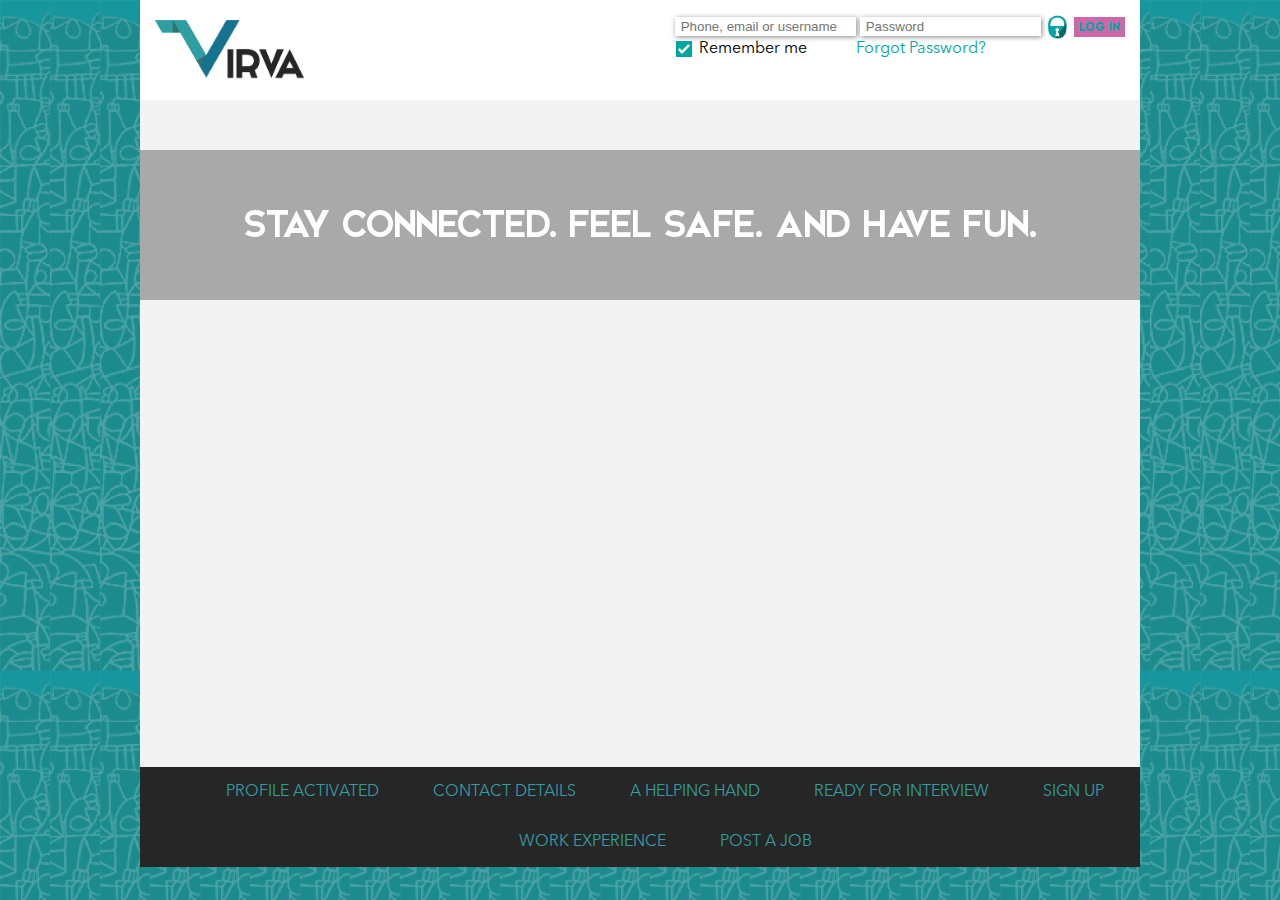
==== 1_login.html @ 41028b90 "added foot nav" ====
<!DOCTYPE hmtl>
<html>
	<head>
		<!-- Author: Mark Faderon -->
		<title>Home</title>
		<link rel="icon" href="favicon.png" sizes="32x32" type="image/png">
		<link rel="stylesheet" href="style.css">
	</head>
	<body>
		<div id="container">
			<header>
				<img src="images/virva-logo.png" alt="Virva Logo" id="logo">
				<div id="login">
					<input type="text" id="user" placeholder=" Phone, email or username">
					<input type="password" id="pass" placeholder=" Password">
					<img src="images/login-icon.png" alt="Login Icon" id="loginIcon">
					<a href="" id="loginBtn">LOG IN</a>
					<br/>
					<input type="checkbox" id="rememberMe" class="css-checkbox" checked><label for="rememberMe" class="css-label"> Remember me</label>
					<a href="">Forgot Password?</a>
				</div>
			</header>
			<div id="loginContent">
				<p class="transparent-Dark-BG">STAY CONNECTED. FEEL SAFE. AND HAVE FUN.</p>
			</div>
			<footer>
				<!-- NAV REMOVE -->
				<nav id="temp_nav">
					<ul>
						<li><a href="2.6_success.html">PROFILE ACTIVATED</a></li>
						<li><a href="creatives_contactdetails.html">CONTACT DETAILS</a></li>
						<li><a href="creatives_helphand.html">A HELPING HAND</a></li>
						<li><a href="creatives_helphand_ready4interview.html">READY FOR INTERVIEW</a></li>
						<li><a href="creatives_signup.html">SIGN UP</a></li>
						<li><a href="creatives_workexp.html">WORK EXPERIENCE</a></li>
						<li><a href="employers_postjob.html">POST A JOB</a></li>
					</ul>
				</nav>
			</footer>
		</div>
	</body>
</html>
---- style.css ----
/* Author: Mark Faderon */

@font-face { /* TITLES */
	font-family: "Elkwood";
	src: url('fonts/Elkwood.ttf');
}

@font-face { /* TEXT */
	font-family: "AvenirNextLTPro-Regular";
	src: url('fonts/AvenirNextLTPro-Regular.otf');
}

/* GLOBAL */

* {
	padding: 0;
	margin: 0;
}

body {
	background-image: url('images/background.png');
	background-size: 50px;
	background-repeat: repeat;
}

ul {
	list-style-type: none;
}

.floatLeft {
	float: left;
}

.floatRight {
	float: right;
}

.textCenter {
	text-align: center;
}

.fontSizeSmall {
	font-size: x-small;
}

.verticalAlignTop {
	vertical-align: top;
}

.ulCircleStyle {
	list-style-image: url('images/circle.png');
}

.transparent-Dark-BG {
	background: rgba(0, 0, 0, 0.3);
}

input[type=checkbox].css-checkbox {
	position:absolute; 
	z-index:-1000; 
	left:-1000px; 
	overflow: hidden; 
	clip: rect(0 0 0 0); 
	height:1px; width:1px; 
	margin:-1px;
	padding:0; 
	border:0;
}

input[type=checkbox].css-checkbox + label.css-label {
	padding-left: 24px;
	height: 19px; 
	display:inline-block;
	line-height:19px;
	background-repeat:no-repeat;
	background-position: 0 -1px;
	vertical-align:middle;
	cursor:pointer;
}

input[type=checkbox].css-checkbox:checked + label.css-label {
	background-position: 0 -20px;
}

label.css-label {
	background-image:url('images/checkbox.png');
	-webkit-touch-callout: none;
	-webkit-user-select: none;
	-khtml-user-select: none;
	-moz-user-select: none;
	-ms-user-select: none;
	user-select: none;
}

#container {
	width: 1000px;
	min-height: 600px;
	margin: 0 auto;
	background: #F3F3F3;
}

/* HEADER */

header {
	width: 100%;
	height: 100px;
	background: white;
}

#logo {
	height: 70px;
	padding: 20px 0 0 15px;
	float: left;
}

header ul {
	font-family: "Elkwood";
	font-size: 0; /* removes invisible space */
	width: 207px;
	margin: 0 auto;
	position: absolute;
	top: 0;
	left: 50%;
	margin-left: -103.5px;
}

header ul li {
	display: inline-block;
	font-size: large;
	padding: 10px;
	box-shadow: 1px 1px 5px #888888;
	background: #329EA1;
}

header ul li a {
	display: inline-block;
	color: black;
	padding: 0 4px;
	text-decoration: none;
	color: #329EA1;
	background: white;
}

header ul li#active {
	background: white;
}

header ul li#active a {
	text-decoration: underline;
}

#toolbarRight {
	float: right;
	height: 100px;
	width: 315px;
	margin-right: 45px;
	line-height: 100px;
}

#toolbarRight img {
	vertical-align: middle;
}

/* MAIN NAV */

#mainnav {
	width: 100%;
	height: 50px;
	background: #F2F2EF;
	font-family: "Elkwood";
	text-align: center;

	border-bottom: 15px solid #329EA1;
}

#mainnav ul {
	list-style-type: none;
	font-size: 0; /* removes invisible space */
}

#mainnav ul li {
	display: inline-block;
	font-size: large;
}

#mainnav ul li a {
	display: inline-block;
	line-height: 50px;
	height: 50px;
	text-decoration: none;
	padding: 0 15px;
	border-left: 1px solid #B3B3B3;
}

#mainnav ul li:last-child a {
	border-right: 1px solid #B3B3B3;
}

#mainnav ul li a:visited {
	color: black;
}

#mainnav ul li a:hover,
#mainnav ul li a#selected {
	color: white;
	background: #B3B3B3;
	text-decoration: underline;
}

nav#mainnav ul li a img {
	vertical-align: middle;
	padding-right: 5px;
}

nav#mainnav ul li:last-child a img {
	padding-right: 0;
	margin-left: -10px;
}

/* CONTENT */

#content {
	width: 700px;
	min-height: 1000px;
	float: left;
	padding: 50px;
	background: #F3F3F3;
}

#form {
	background: #00A6A4;
	color: white;
	width: 700px;
	min-height: 200px;
	font-family: "AvenirNextLTPro-Regular";
	font-size: 20px;
	box-shadow: 0 0 30px #000000;
}

#form a {
	color: white;
}

#form ul li {
	margin-bottom: 25px;
}

#formHeader {
	padding: 10px 25px 0 50px;
	
}

#formHeader #heading {
	font-family: "Elkwood";
	text-decoration: underline;
	font-size: 50px;
	line-height: 100px;
}

#formHeader span.floatRight {
	font-size: small;
}

#formHeader span.floatRight span {
	vertical-align: middle;
}

#formFooter {
	clear: both;
	text-align: right;
	padding-right: 50px;
	width: 100%;
	height: 100px;
	padding-top: 25px;
	box-sizing: border-box; /* 100% width + padding */
}

#formFooter a.button {
	font-family: "Elkwood";
	background: #EFD21A;
	color: #329EA1;
	padding: 10px;
	font-size: 25px;
	text-decoration: none;
}


#sidebar {
	width: 200px;
	height: 1400px;
	float: right;
	padding-top: 25px;
	text-align: center;
	background: #17738F;
	box-sizing: border-box;
}

/* SUB NAV */

#subnav {
	width: 100%;
	height: 250px;
	clear: both;
}

#subnav_head {
	font-family: "Elkwood";
	background: #329EA1;
	width: 100%;
	height: 60px;
	line-height: 65px;
}

#subnav_head ul {
	text-align: center;
	color: white;
}

#subnav_head ul li {
	display: inline;
	padding-right: 75px;
	font-size: xx-large;
}

#subnav_head ul li:last-child {
	padding-right: 0;
}

#subnav_body {
	background: #F2F2EF;
	font-family: "AvenirNextLTPro-Regular";
	width: 100%;
	height: 300px;
}

#subnav_body a {
	color: #329EA1;
	text-decoration: none;
}

#subnav_body ul li a:hover {
	color: black;
	text-decoration: underline;
}

#subnav_body div {
	padding-top: 50px;
	height: 250px;
	float: left;
}

#subnav_Tools {
	width: 150px;
	padding-left: 160px;
}

#subnav_Company {
	width: 195px;
	padding-left: 10px;
}

#subnav_Connect {
	width: 190px;
}

footer {
	background: #272627;
	font-family: "AvenirNextLTPro-Regular";
	clear: both;
	min-height: 50px;
}

footer nav {
	text-align: center;
}

footer nav ul li {
	display: inline;
	color: #329EA1;
	padding-left: 50px;
	line-height: 50px;
}

footer nav ul li a {
	color: #329EA1;
	text-decoration: none;
}

footer nav ul li a:hover {
	text-decoration: underline;
}

/* EMPLOYERS - POST A JOB */

#e_postjobLeft,
#e_postjobRight {
	box-sizing: border-box;
	height: 425px;
}

#e_postjobLeft {
	padding-left: 75px;
}

#e_postjobRight {
 	margin-right: 50px;
}

#e_postjob_perTime input {
	margin: 3px 3px 3px 4px;
}

#e_postjob_perTime label {
	vertical-align: middle;
}

/* CREATIVES - WORK EXPERIENCE */

#c_workexp_banner {
	width: 700px;
	height: 400px;
	background: url('images/banner-workexp.jpg');
	position: relative;
	background-position: center left;
}

#c_workexp_banner p {
	font-family: "Elkwood";
	color: white;
	font-size: 50px;
	text-align: center;
	width: 100%;
	height: 150px;
	line-height: 160px;
	
	position: absolute; /* MAKES IT AT BOTTOM OF DIV (NEEDS POSITION:RELATIVE FROM PARENT) */
	bottom: 0;
}

#c_workexp_StartY,
#c_workexp_EndY {
	width: 56px;
}

#c_workexpLeft,
#c_workexpRight {
	height: 300px;
}

#c_workexpLeft {
	padding-left: 50px;
}

#c_workexp_CurWorkHereCB {
	float: right;
	padding-right: 60px;
	line-height: 30px;
}

#c_workexpRight {
	padding-right: 30px;
}

/* CREATIVES - CONTACT DETAILS */

#c_cDetails_banner {
	width: 100%;
	height: 400px;
	background: url('images/banner-contactDetails.jpg');
	position: relative;
}

#c_cDetails_banner p {
	font-family: "Elkwood";
	color: white;
	font-size: 50px;
	text-align: center;
	width: 100%;
	height: 150px;
	line-height: 160px;
	
	position: absolute; /* MAKES IT AT BOTTOM OF DIV (NEEDS POSITION:RELATIVE FROM PARENT) */
	bottom: 0;
}

#c_cDetailsLeft {
	padding-left: 75px;
}

#c_cDetailsRight {
	padding-right: 85px;
}

/* HOME - LOGIN */

#login {
	float: right;
	height: 100%;
	padding: 15px;
	box-sizing: border-box;
	font-family: "AvenirNextLTPro-Regular";
}

#login input {
	box-shadow: 1px 1px 5px #888888;
	border: none;
	padding: 2px;
}

#loginIcon {
	width: 25px;
	height: 25px;
	vertical-align: middle;
}

#loginBtn {
	text-decoration: none;
	background: #CD68A8;
	color: white;
	padding: 2px 5px;
	font-family: "Elkwood";
}

label[for=rememberMe] {
	margin-right: 45px;
}

#login a {
	color: #00A6A4;
	text-decoration: none;
}

#loginContent {
	width: 100%;
	min-height: 667px;
	background-image: url('images/banner-home.jpg');
	background-size: 100% 667px;
	background-repeat: no-repeat;
	box-sizing: border-box;
	padding-top: 50px;
}

#loginContent p {
	color: white;
	font-size: 50px;
	text-align: center;

	height: 150px;
	line-height: 150px;
	box-sizing: border-box;
	font-family: "Elkwood";
}

#homeImage {
	width: 100%;
}

/* CREATIVES - A HELPING HAND */

#c_helphand_banner {
	width: 100%;
	height: 650px;
	background-image: url('images/banner-helphand.jpg');
	position: relative;
}

#c_helphand_banner p {
	color: white;
	font-size: 50px;
	text-align: center;
	width: 100%;

	height: 150px;
	line-height: 160px;
	box-sizing: border-box;
	font-family: "Elkwood";
	
	position: absolute;
	bottom: 0;
}

#c_helphand_form {
	background: #00A6A4;
	color: white;
	width: 700px;
	min-height: 175px;
	font-family: "AvenirNextLTPro-Regular";
	font-size: large;
	box-shadow: 0 0 30px #000000;
	padding-top: 50px;
	box-sizing: border-box;
}

#c_helphand_nav {
	margin-top: 50px;
	font-family: "AvenirNextLTPro-Regular";
	box-shadow: 0 0 30px #000000;
}

#c_helphand_nav ul {
	font-size: 0;
}

#c_helphand_nav ul li {
	display: inline-block;
}

#c_helphand_nav ul li a {
	width: 233.33px;
	height: 150px;
	display: inline-block;
	
	font-size: medium;
	background: white;
	color: black;
	padding-top: 15px;
	text-decoration: none;
	
	text-align: center;
	vertical-align: middle;
	box-shadow: 0 0 3px #000000;
}

#c_helphand_nav ul li a:hover {
	background: #00A6A4;
	color: white;
	text-decoration: underline;
}

/* CREATIVES - 2.6 SUCCESS */

#c_success_banner {
	width: 100%;
	height: 500px;
	background-image: url('images/banner-success.jpg');
	background-position: center -200px;
	position: relative;
}

#c_success_banner p {
	color: white;
	font-size: 50px;
	text-align: center;
	width: 100%;

	height: 150px;
	line-height: 160px;
	box-sizing: border-box;
	font-family: "Elkwood";
	
	position: absolute;
	bottom: 0;
}

#formHeader h2 {
	font-family: "Elkwood";
	text-decoration: underline;
	font-weight: normal;
	margin-top: 25px;
}

#c_successContent {
	padding: 35px 100px 30px 50px;
}

.button img {
	vertical-align: middle;
	padding-right: 5px;
}

#c_success_check-icon {
	height: 30px;
	padding-left: 7px;
	vertical-align: middle;
}


/* CREATIVES - HELPING HAND - READY FOR INTERVIEW */

#c_ready4interview_banner {
	width: 100%;
	height: 465px;
	background-image: url('images/banner-interview1.jpg');
	background-size: 100% 1375px;
	position: relative;
}

#c_ready4interview_banner p {
	color: white;
	font-size: 50px;
	text-align: center;
	width: 100%;
	
	padding-top: 25px;
	height: 150px;
	box-sizing: border-box;
	font-family: "Elkwood";
	
	position: absolute;
	bottom: 0;
}

#c_ready4interview_form {
	background: #00A6A4;
	color: white;
	width: 700px;
	height: 75px;
	text-align: center;
	line-height: 75px;
	font-family: "AvenirNextLTPro-Regular";
	box-shadow: 0 0 30px #000000;
}

#c_ready4interview_content {
	margin-top: 50px;
	background: white;
	box-shadow: 0 0 30px #000000;
	width: 700px;
	min-height: 900px;
	font-family: "AvenirNextLTPro-Regular";
}

#c_ready4interview_left {
	padding: 50px 0 0 30px;
}

#c_ready4interview_left li {
	float: left;
	padding-bottom: 10px;
}

#c_ready4interview_left img {
	float: left;
}

#c_ready4interview_left p {
	width: 550px;
	float: left;
	padding: 20px 0 0 15px;
}

#c_ready4interview_content p.doubleline {
	padding-top: 15px;
}

#interview2img {
	background: url("images/banner-interview2.jpg");
	background-position: 0 300px;
	background-size: 100%;
	height: 225px;
	width: 700px;
	clear: both;
}

#c_ready4interview_right {
	padding: 10px 30px 0 0 ;
}

#c_ready4interview_right li {
	float: right;
	padding-bottom: 10px;
}

#c_ready4interview_right img {
	float: right;
}

#c_ready4interview_right p {
	text-align: right;
	width: 550px;
	float: right;
	padding: 20px 15px 0 0;
}

.highlight { 
	color: #00A6A4;
	font-weight: bold;
}

/* CREATIVES - SIGN UP */

#c_signup {
	background: url("images/banner-creatives_signup.jpg");
	width: 100%;
	height: 465px;
	position: relative;
	background-position: left -50px;
}

#c_signup p {
	color: white;
	font-size: 45px;
	text-align: center;
	width: 100%;
	
	padding-top: 15px;
	height: 140px;
	box-sizing: border-box;
	font-family: "Elkwood";
	
	position: absolute;
	bottom: 0;
}

#c_signup p span {
	font-size: 60px;
}

c_signupContent_form {
	
}

#c_signupContent {
	padding: 50px 0 0 50px;
}

#c_signupContent img {
	vertical-align: middle;
}

#c_signupContent input {
	border: none;
	height: 20px;
}

#c_signup_user {
	width: 300px;
	margin-right: 50px;
}

#c_signup_rememberMeLabel {
	margin-left: 22px;
}

#c_signup_rememberMeLabel, #c_signup_forgotpass  {
	font-size: medium;
}

#c_signup_forgotpass {
	margin-left: 278px;
}

#c_signup_loginBtn {
	text-decoration: none;
	background: #CD68A8;
	color: white;
	padding: 2px 5px;
	font-family: "Elkwood";
	font-size: 30px;
	line-height: 100px;
	margin-left: 465px;
}

#c_signup_loginBtn img {
	height: 25px;
}
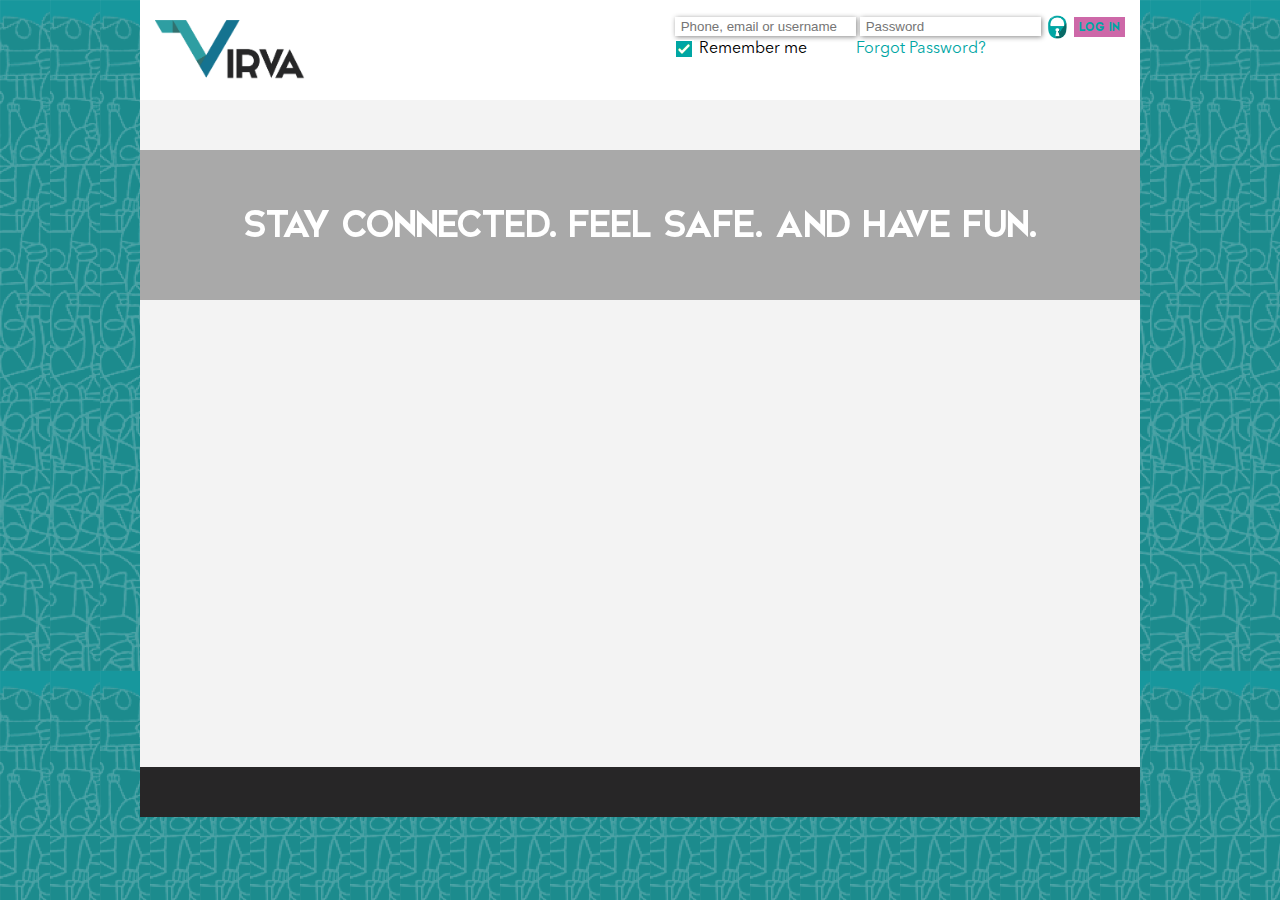
==== commit 9621d808: "fix index" ====
--- a/1_login.html
+++ b/1_login.html
@@ -24,18 +24,7 @@
 				<p class="transparent-Dark-BG">STAY CONNECTED. FEEL SAFE. AND HAVE FUN.</p>
 			</div>
 			<footer>
-				<!-- NAV REMOVE -->
-				<nav id="temp_nav">
-					<ul>
-						<li><a href="2.6_success.html">PROFILE ACTIVATED</a></li>
-						<li><a href="creatives_contactdetails.html">CONTACT DETAILS</a></li>
-						<li><a href="creatives_helphand.html">A HELPING HAND</a></li>
-						<li><a href="creatives_helphand_ready4interview.html">READY FOR INTERVIEW</a></li>
-						<li><a href="creatives_signup.html">SIGN UP</a></li>
-						<li><a href="creatives_workexp.html">WORK EXPERIENCE</a></li>
-						<li><a href="employers_postjob.html">POST A JOB</a></li>
-					</ul>
-				</nav>
+				
 			</footer>
 		</div>
 	</body>
